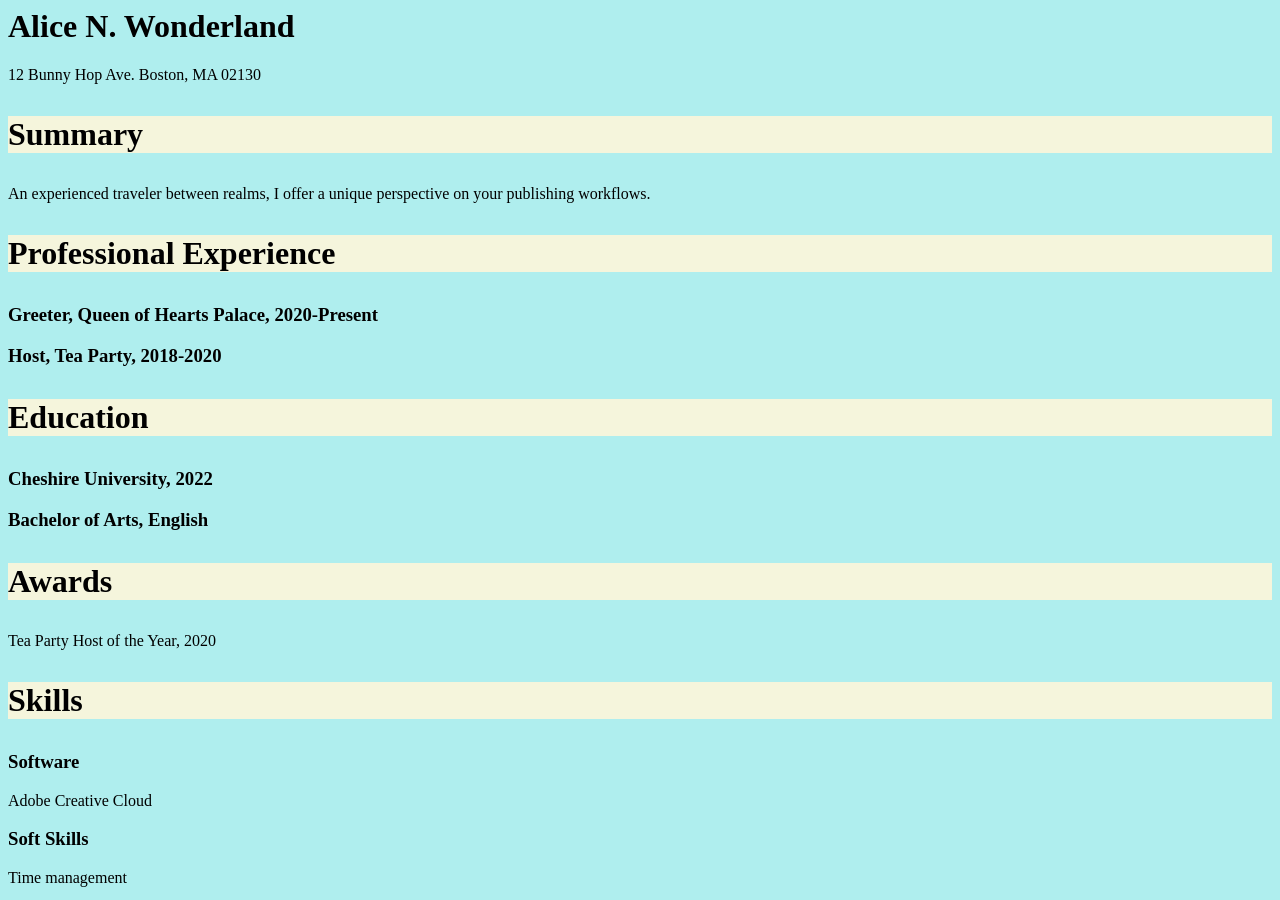
==== example-resume.html @ 1d2a65ea "Create example-resume.html" ====
<html>
<head>
<title>Alice N. Wonderland</title>
<link rel="stylesheet" type="text/css" href="stylesheet.css">
</head>
    <body>
<h1> Alice N. Wonderland </h1>
12 Bunny Hop Ave. Boston, MA 02130</p>

<p class="thicker">Summary</p>
An experienced traveler between realms, I offer a unique perspective on your publishing workflows.

<p class="thicker">Professional Experience</p>
<h3>Greeter, Queen of Hearts Palace, 2020-Present</h3>
<h3>Host, Tea Party, 2018-2020</h3> 

<p class="thicker">Education</p>
<h3>Cheshire University, 2022</h3>
<h3>Bachelor of Arts, English</h3>

<p class="thicker">Awards</p>
Tea Party Host of the Year, 2020

<p class="thicker";>Skills</p>
<h3>Software</h3>
Adobe Creative Cloud
<h3>Soft Skills</h3>
Time management
</body>
</html>
---- stylesheet.css ----
body {
  background-color: paleturquoise;
}
p.thicker {
  font-weight: 900;
    font-size: 32;
    background-color: beige;
}
h2 { color: green;}
h3 { color: black;}
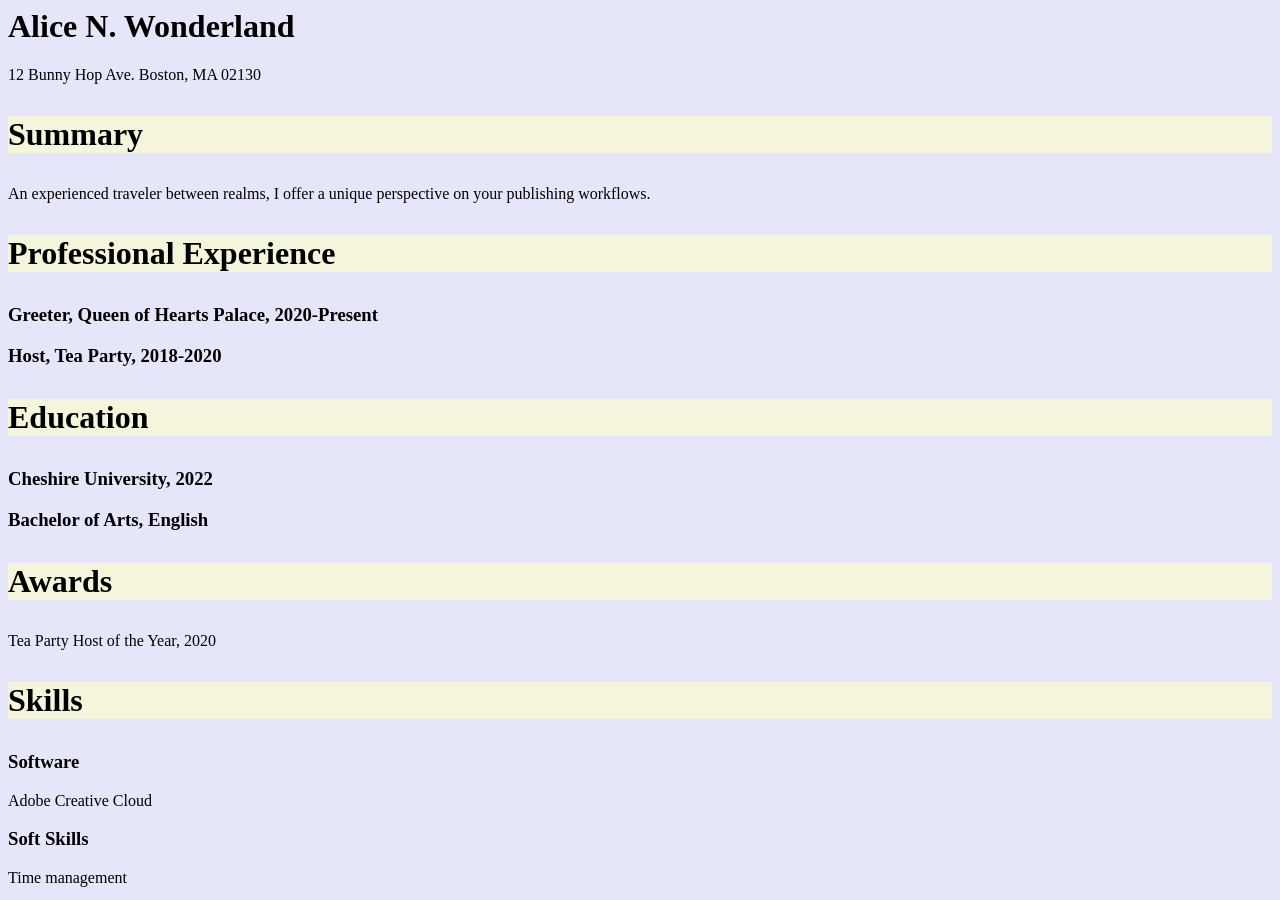
==== commit 26918565: "Update example-resume.html" ====
--- a/example-resume.html
+++ b/example-resume.html
@@ -1,7 +1,7 @@
 <html>
 <head>
 <title>Alice N. Wonderland</title>
-<link rel="stylesheet" type="text/css" href="stylesheet.css">
+<link rel="stylesheet" type="text/css" href="https://amgamble.github.io/style.css">
 </head>
     <body>
 <h1> Alice N. Wonderland </h1>
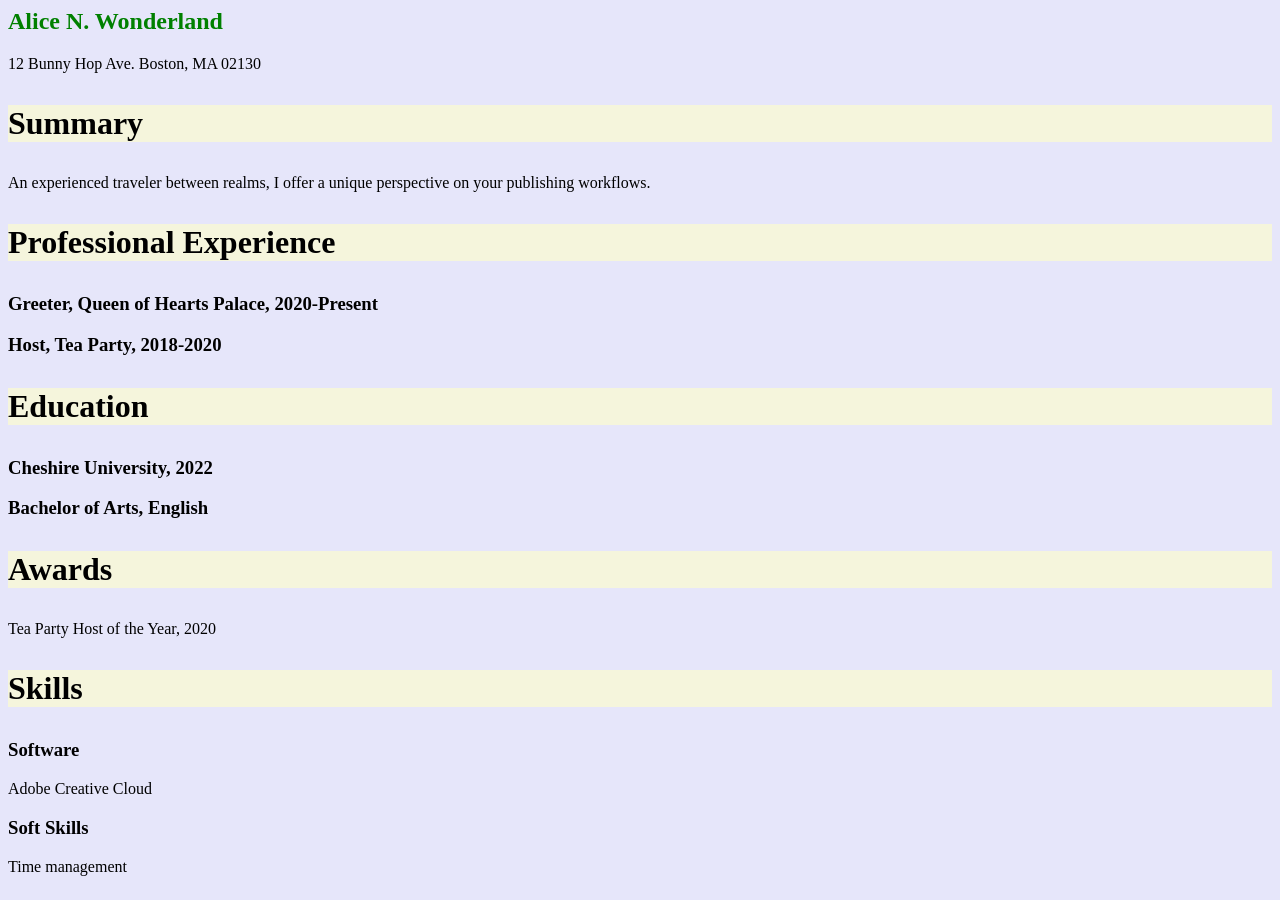
==== commit 59e953d4: "Update example-resume.html" ====
--- a/example-resume.html
+++ b/example-resume.html
@@ -4,7 +4,7 @@
 <link rel="stylesheet" type="text/css" href="https://amgamble.github.io/style.css">
 </head>
     <body>
-<h1> Alice N. Wonderland </h1>
+<h2> Alice N. Wonderland </h2>
 12 Bunny Hop Ave. Boston, MA 02130</p>
 
 <p class="thicker">Summary</p>
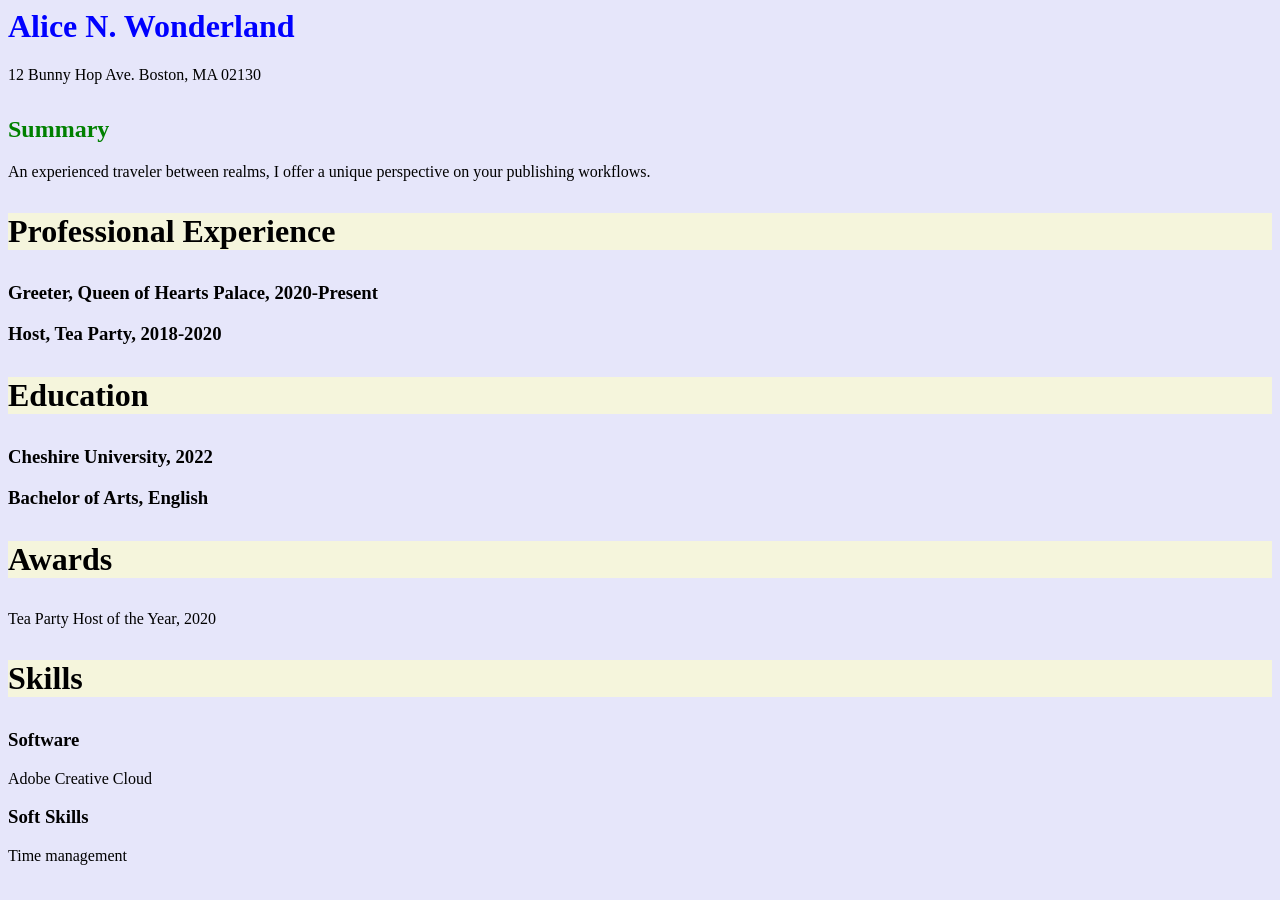
==== commit 5670f06a: "Update example-resume.html" ====
--- a/example-resume.html
+++ b/example-resume.html
@@ -4,10 +4,10 @@
 <link rel="stylesheet" type="text/css" href="https://amgamble.github.io/style.css">
 </head>
     <body>
-<h2> Alice N. Wonderland </h2>
+<h1> Alice N. Wonderland </h1>
 12 Bunny Hop Ave. Boston, MA 02130</p>
 
-<p class="thicker">Summary</p>
+    <p class="thicker"> <h2>Summary</h2></p>
 An experienced traveler between realms, I offer a unique perspective on your publishing workflows.
 
 <p class="thicker">Professional Experience</p>
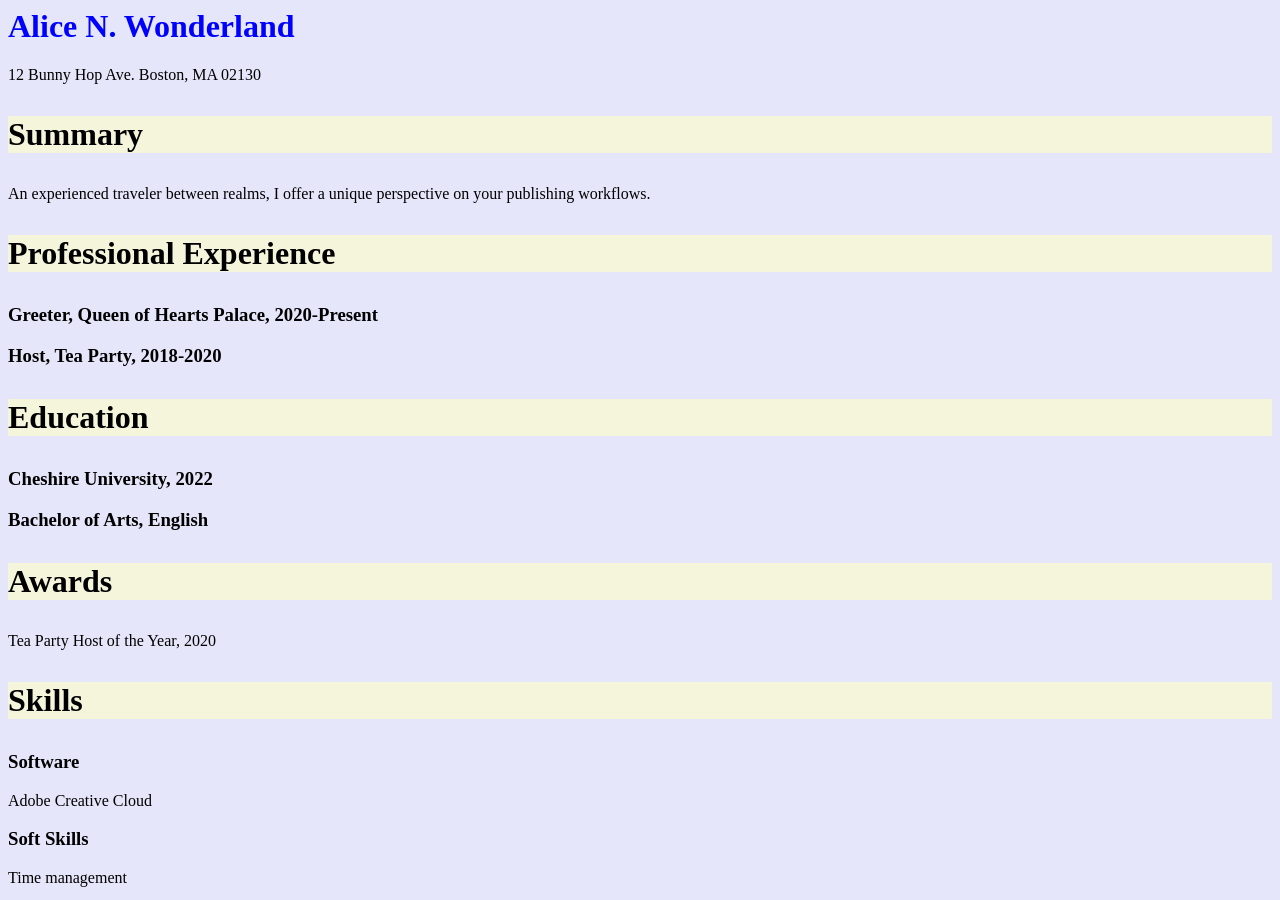
==== commit d5d515b5: "Update example-resume.html" ====
--- a/example-resume.html
+++ b/example-resume.html
@@ -7,7 +7,7 @@
 <h1> Alice N. Wonderland </h1>
 12 Bunny Hop Ave. Boston, MA 02130</p>
 
-    <p class="thicker"> <h2>Summary</h2></p>
+    <p class="thicker"> Summary</p>
 An experienced traveler between realms, I offer a unique perspective on your publishing workflows.
 
 <p class="thicker">Professional Experience</p>
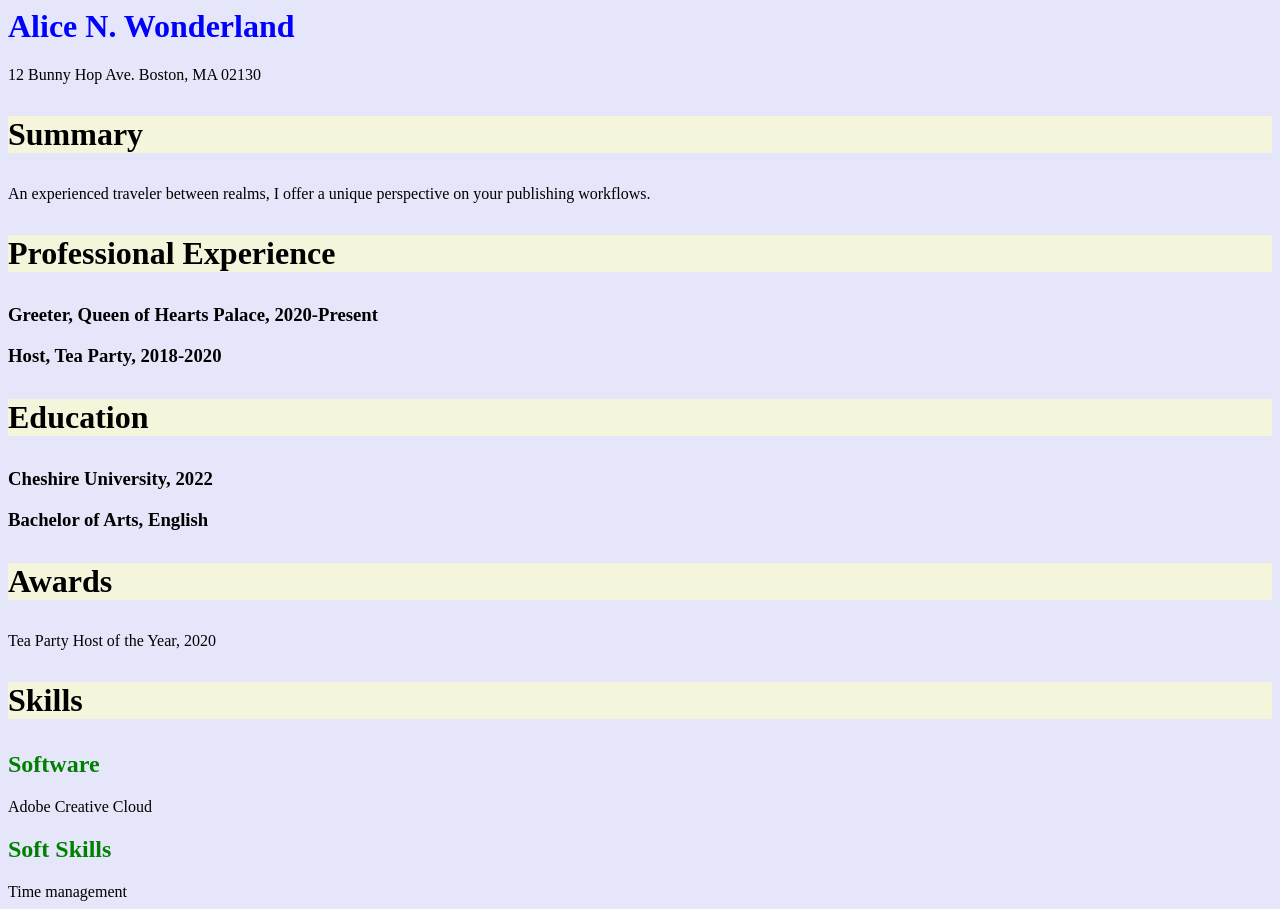
==== commit 12a922c9: "Update example-resume.html" ====
--- a/example-resume.html
+++ b/example-resume.html
@@ -22,9 +22,9 @@
 Tea Party Host of the Year, 2020
 
 <p class="thicker";>Skills</p>
-<h3>Software</h3>
+<h2>Software</h2>
 Adobe Creative Cloud
-<h3>Soft Skills</h3>
+<h2>Soft Skills</h2>
 Time management
 </body>
 </html>
